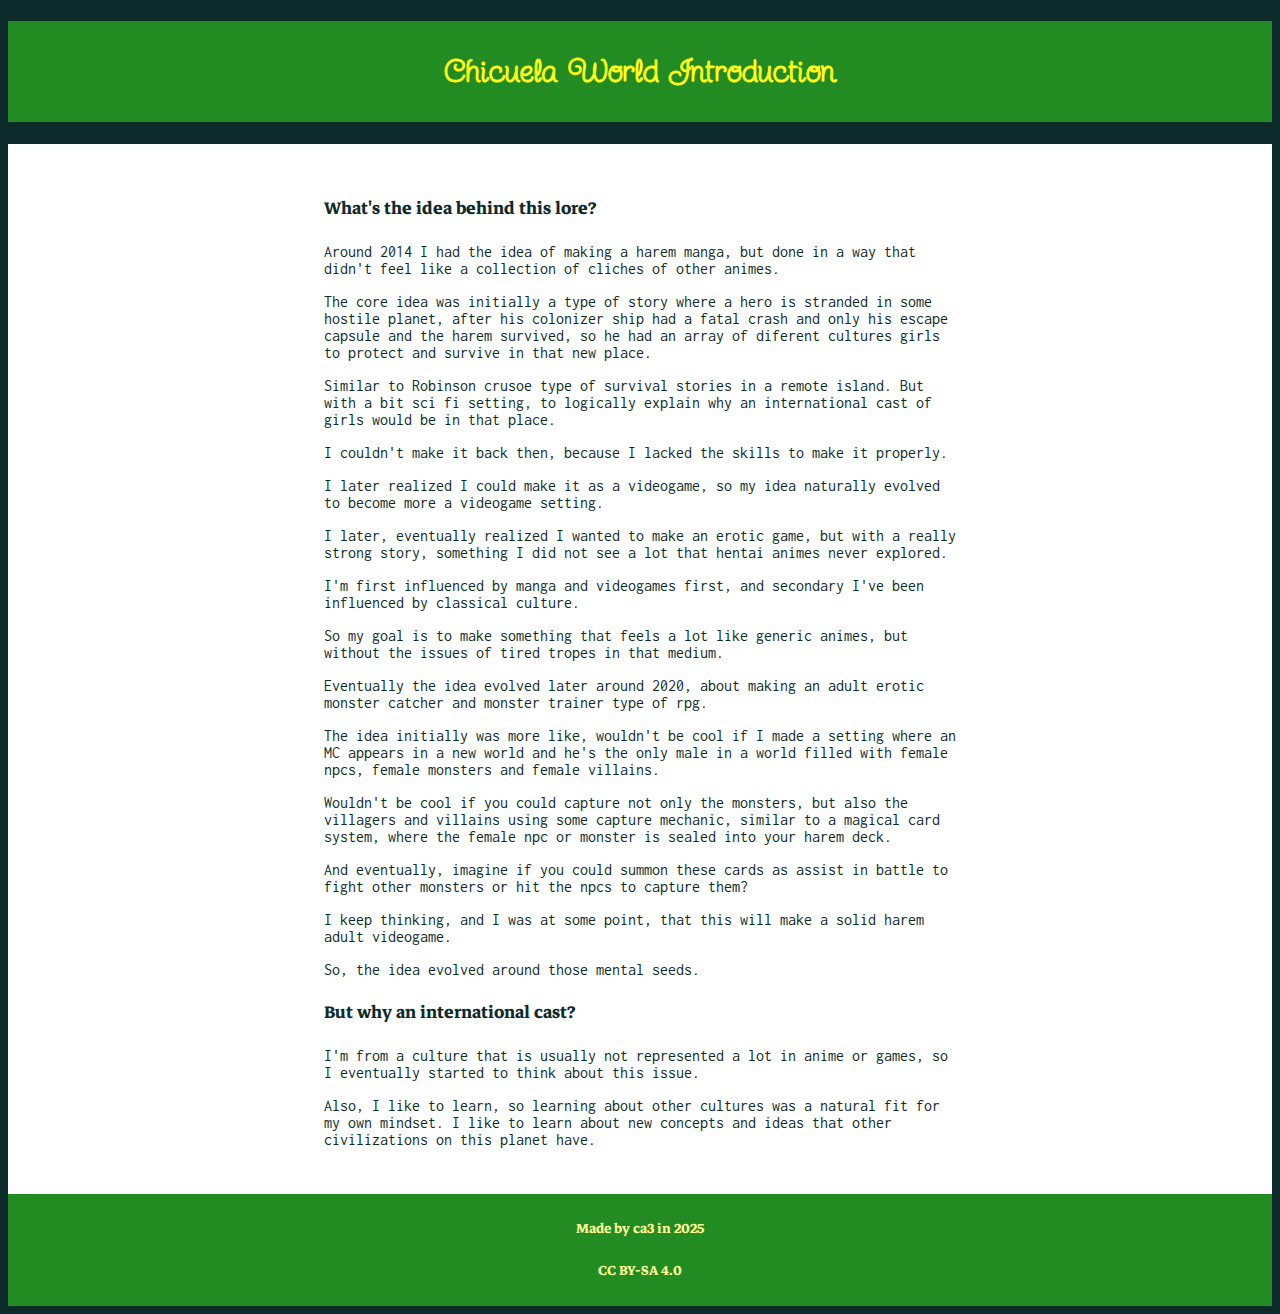
==== introduction.html @ 671f4c10 "First commit" ====
<!DOCTYPE html>
<html lang="en">
<head>
  <meta charset="utf-8">
  <title>Introduction</title>

   <link href="index.css" rel="stylesheet" />
    <link rel="preconnect" href="https://fonts.googleapis.com">
    <link rel="preconnect" href="https://fonts.gstatic.com" crossorigin>
    <link href="https://fonts.googleapis.com/css2?family=Twinkle+Star&display=swap" rel="stylesheet">
    <link href="https://fonts.googleapis.com/css2?family=Markazi+Text:wght@400..700&family=Twinkle+Star&display=swap" rel="stylesheet">
    <link href="https://fonts.googleapis.com/css2?family=Inconsolata:wght@200..900&display=swap" rel="stylesheet">
  
</head>
<body>
    
<div id="Welcome">
        <h1 id="TITLE">Chicuela World Introduction</h1>
</div>

<div id="BODY">
    <div id="CenterDiv">
        <h2 id="titlecenter">What's the idea behind this lore?</h2>
        <p>Around 2014 I had the idea of making a harem manga, but done in a way that didn't feel like a collection of cliches of other animes.</p>
        <p>The core idea was initially a type of story where a hero is stranded in some hostile planet, after his colonizer ship had a fatal crash and only his escape capsule and the harem survived, so he had an array of diferent cultures girls to protect and survive in that new place.</p>
        <p>Similar to Robinson crusoe type of survival stories in a remote island. But with a bit sci fi setting, to logically explain why an international cast of girls would be in that place.</p>
        <p>I couldn't make it back then, because I lacked the skills to make it properly.</p>
        <p>I later realized I could make it as a videogame, so my idea naturally evolved to become more a videogame setting.</p>
        <p>I later, eventually realized I wanted to make an erotic game, but with a really strong story, something I did not see a lot that hentai animes never explored.</p>
        <p>I'm first influenced by manga and videogames first, and secondary I've been influenced by classical culture.</p>
        <p>So my goal is to make something that feels a lot like generic animes, but without the issues of tired tropes in that medium.</p>
        <p>Eventually the idea evolved later around 2020, about making an adult erotic monster catcher and monster trainer type of rpg.</p>
        <p>The idea initially was more like, wouldn't be cool if I made a setting where an MC appears in a new world and he's the only male in a world filled with female npcs, female monsters and female villains.</p>
        <p>Wouldn't be cool if you could capture not only the monsters, but also the villagers and villains using some capture mechanic, similar to a magical card system, where the female npc or monster is sealed into your harem deck.</p>
        <p>And eventually, imagine if you could summon these cards as assist in battle to fight other monsters or hit the npcs to capture them?</p>
        <p>I keep thinking, and I was at some point, that this will make a solid harem adult videogame.</p>
        <p>So, the idea evolved around those mental seeds.</p>
        <h2 id="titlecenter">But why an international cast? </h2>
        <p>I'm from a culture that is usually not represented a lot in anime or games, so I eventually started to think about this issue.</p>
        <p>Also, I like to learn, so learning about other cultures was a natural fit for my own mindset. I like to learn about new concepts and ideas that other civilizations on this planet have.</p>
    </div>
</div>


<div id="footer">
    <h3>Made by ca3 in 2025</h3>
    <h3>CC BY-SA 4.0</h3>
</div>


</body>
</html>
---- index.css ----
#Welcome {
    background-color: ForestGreen;
}

#footer {
    background-color: ForestGreen;
    padding-top : 5px;
    padding-bottom : 5px;
    text-align : center;
    color : #ffff99;
    font-family: "Markazi Text", serif;
}

#BODY {
    display: flex;
    flex-direction : row;
    justify-content : space-evenly;
}

#CenterDiv {
    padding-left : 25%;
    padding-right : 25%;
    padding-top : 30px;
    padding-bottom : 30px;
    background-color : white;
    color : #0d2b2b;
}

#index {
    background-color : #9ee698;
    padding-left : 5px;
    padding-right : 30px;
    color : #0d2b2b;
}

#titlecenter {
    font-family: "Markazi Text", serif;
}

#TITLE {
    font-family: "Twinkle Star", cursive;
    text-align : center;
    padding-top : 30px;
    padding-bottom : 30px;
    color : #ffff1a;
}

body {
    background-color: #0d2b2b;
}

p {
    font-family: "Inconsolata", monospace;
}

li {
    font-family: "Inconsolata", monospace;
}
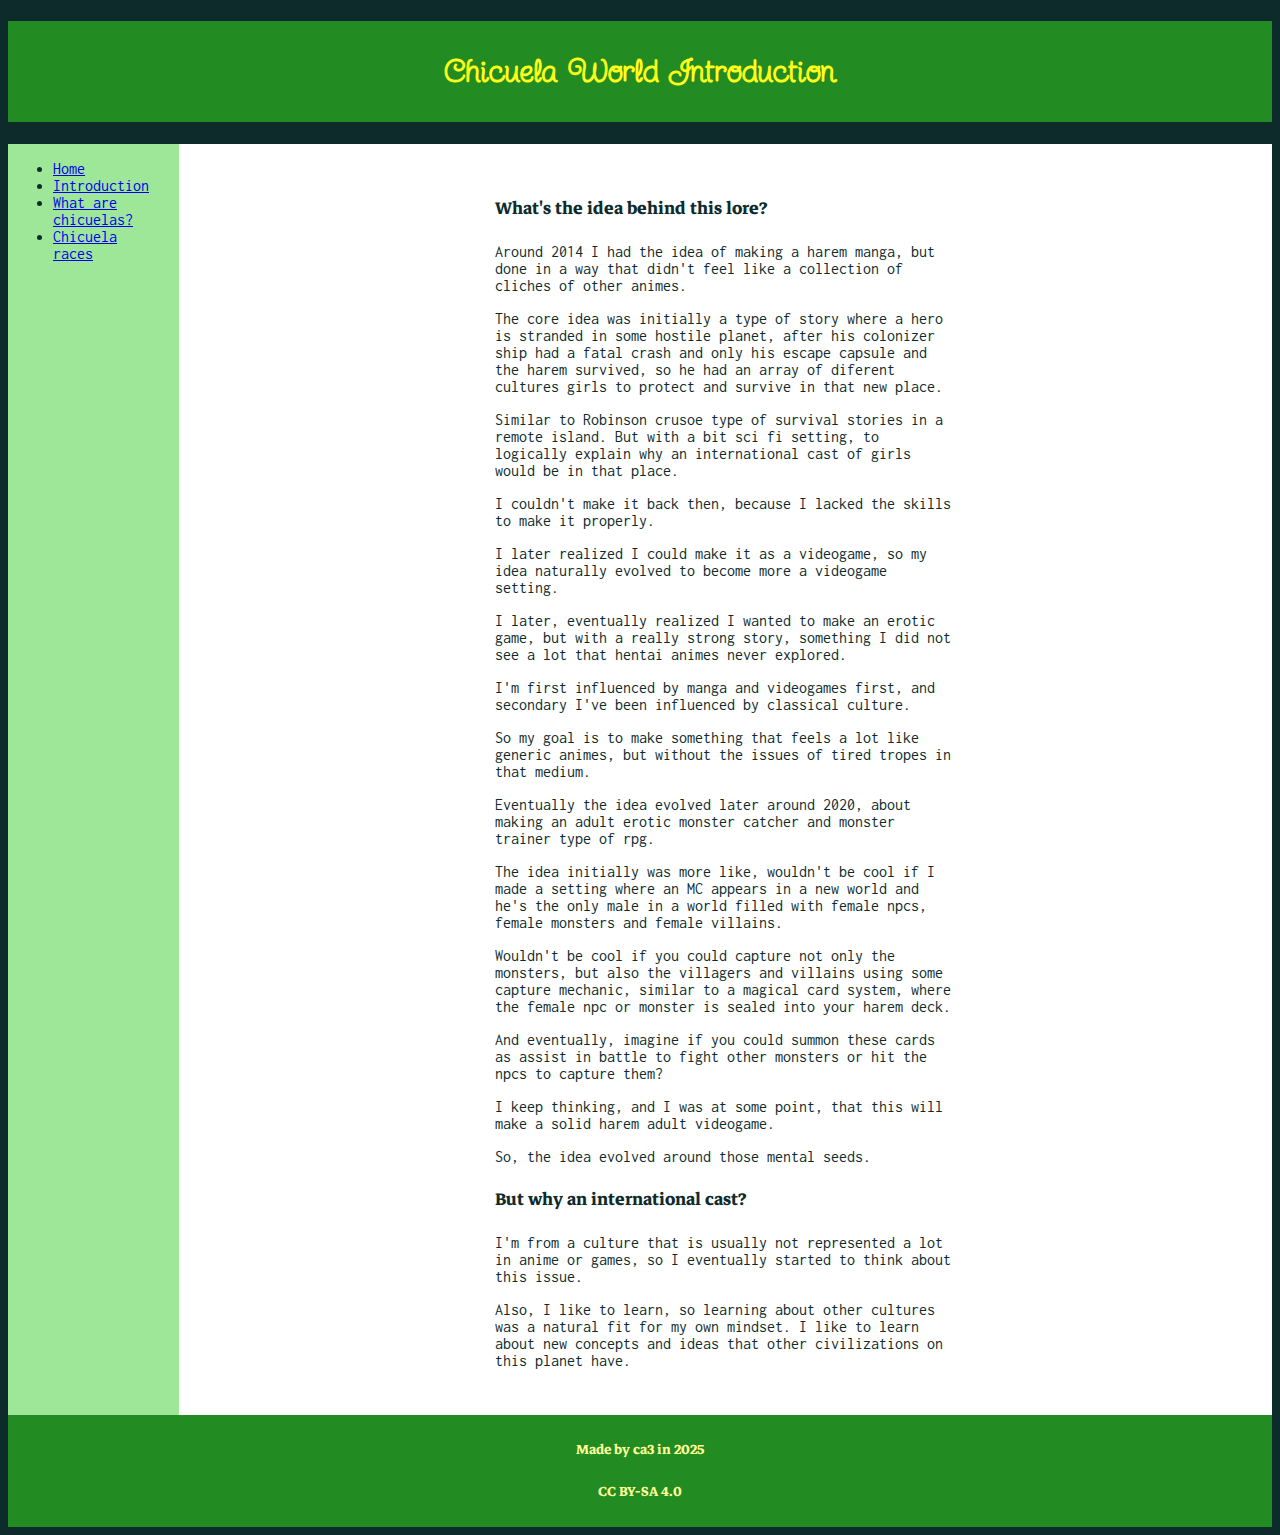
==== commit f74ce2a2: "added some html links" ====
--- a/introduction.html
+++ b/introduction.html
@@ -18,7 +18,18 @@
         <h1 id="TITLE">Chicuela World Introduction</h1>
 </div>
 
+
 <div id="BODY">
+    <div id="index">
+        <ul>
+            <li><a href="index.html">Home</a></li>
+            <li><a href="introduction.html">Introduction</a></li>
+            <li><a href="what.html">What are chicuelas?</a></li>
+            <li><a href="races.html">Chicuela races</a></li>
+        </ul>
+    </div>
+            
+
     <div id="CenterDiv">
         <h2 id="titlecenter">What's the idea behind this lore?</h2>
         <p>Around 2014 I had the idea of making a harem manga, but done in a way that didn't feel like a collection of cliches of other animes.</p>
